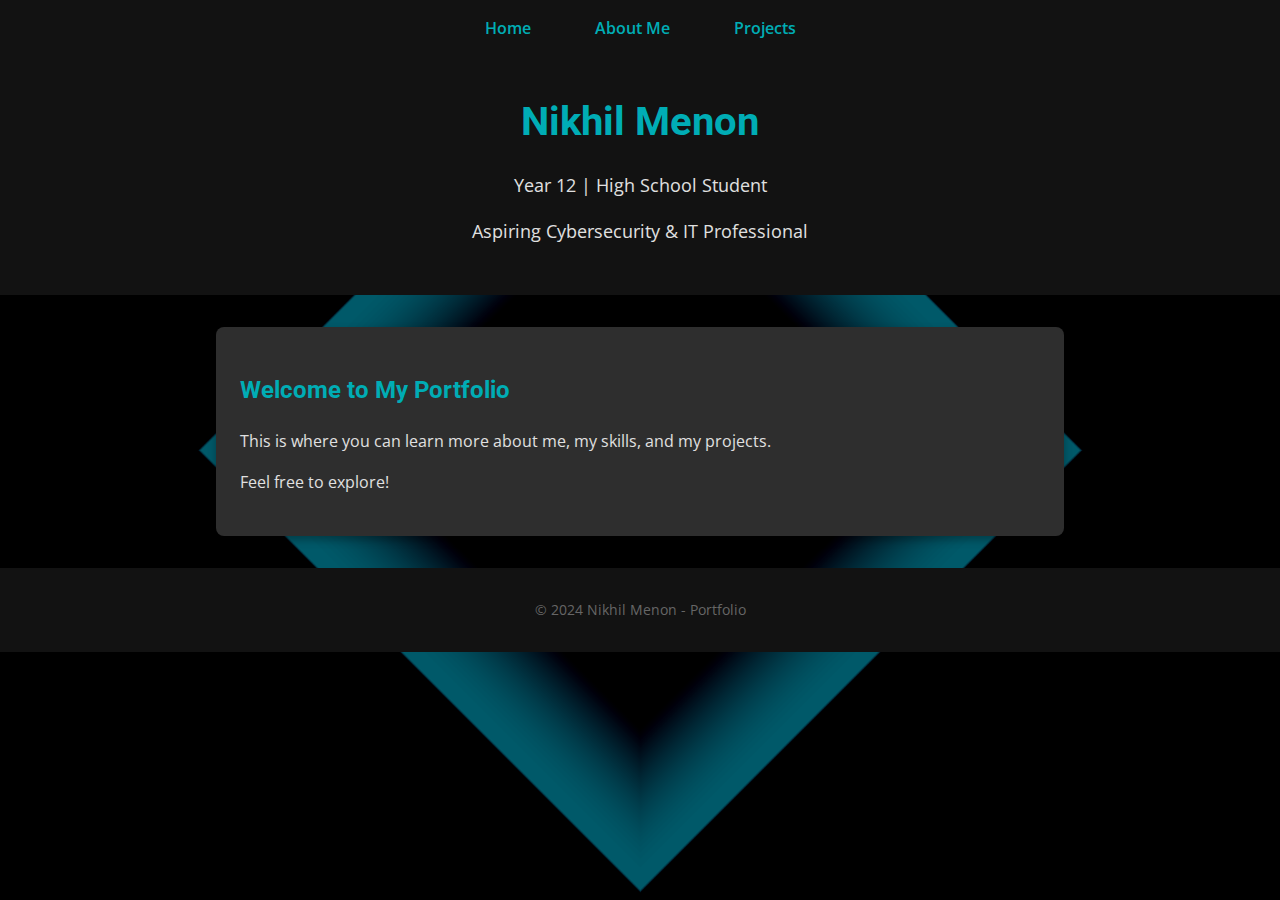
==== index.html @ 3a726c03 "Update index.html" ====
<!DOCTYPE html>
<html lang="en">
<head>
  <meta charset="UTF-8">
  <meta name="viewport" content="width=device-width, initial-scale=1.0">
  <title>Home - Nikhil Menon</title>
  <link href="https://fonts.googleapis.com/css2?family=Roboto:wght@400;700&family=Open+Sans:wght@400;600&display=swap" rel="stylesheet">
  <link rel="stylesheet" href="style.css">
  <script src="js/smooth-scroll.min.js"></script>
  <script src="script.js"></script>
</head>
<body>
  <!-- Navigation Menu -->
  <nav>
    <ul>
      <li><a href="index.html">Home</a></li>
      <li><a href="about.html">About Me</a></li>
      <li><a href="projects.html">Projects</a></li>
    </ul>
  </nav>

  <!-- Header Section -->
  <header>
    <h1 id="glitch-name">Nikhil Menon</h1>
    <p>Year 12 | High School Student</p>
    <p>Aspiring Cybersecurity & IT Professional</p>
  </header>

  <!-- Content Section -->
  <section id="home-content">
    <h2>Welcome to My Portfolio</h2>
    <p>This is where you can learn more about me, my skills, and my projects.</p>
    <p>Feel free to explore!</p>
  </section>

  <!-- Footer -->
  <footer>
    <p>© 2024 Nikhil Menon - Portfolio</p>
  </footer>
</body>
</html>
---- style.css ----
/* General Styles */
html {
    scroll-behavior: smooth;
}
body {
  font-family: 'Open Sans', sans-serif;
  background-color: #1E1E1E;
  color: #E0E0E0;
  margin: 0;
  line-height: 1.6;
  scroll-behavior: smooth; /* Enables smooth scrolling */
    background-image: url('./Background.png'); /* Replace with the path to your image */
    background-size: cover; /* Adjusts image to cover the entire screen */
    background-position: center; /* Centers the image */
    background-repeat: no-repeat; /* Ensures image does not repeat */
    background-attachment: fixed; /* Makes the image stay in place when scrolling */
}

h1, h2 {
  font-family: 'Roboto', sans-serif;
  color: #00ADB5;
}

/* Navigation Styles */
nav {
  text-align: center;
  background-color: #121212;
  padding: 1rem;
  position: sticky;
  top: 0;
  z-index: 10;
}

nav ul {
  list-style: none;
  padding: 0;
  margin: 0;
  display: flex;
  justify-content: center;
  gap: 2rem;
}

nav ul li {
  display: inline;
}

nav ul li a {
  color: #00ADB5;
  text-decoration: none;
  font-weight: 600;
  padding: 0.5rem 1rem;
  transition: color 0.3s, transform 0.3s;
}

nav ul li a:hover {
  color: #E0E0E0;
  transform: scale(1.1);
}

/* Header Section */
header {
  text-align: center;
  padding: 2rem;
  background-color: #121212;
}

header h1 {
  font-size: 2.5rem;
  margin: 0;
}

header p {
  font-size: 1.1rem;
}

/* Section Layout */
section {
  max-width: 800px;
  margin: 2rem auto;
  padding: 1.5rem;
  background-color: #2E2E2E;
  border-radius: 8px;
  box-shadow: 0 4px 8px rgba(0, 0, 0, 0.3);
}

/* About Section */
#about p {
  font-size: 1rem;
  line-height: 1.5;
}

/* Skills Section */
#skills ul {
  list-style-type: none;
  padding: 0;
}

#skills li {
  background-color: #121212;
  margin: 0.5rem 0;
  padding: 0.8rem;
  border-radius: 5px;
  color: #FFFFFF;
}

/* Contact Section */
#contact p, #contact a {
  color: #E0E0E0;
  font-size: 1rem;
}

#contact a {
  color: #00ADB5;
  text-decoration: none;
  font-weight: 600;
}

/* Footer */
footer {
  text-align: center;
  padding: 1rem;
  background-color: #121212;
  color: #666;
  font-size: 0.9rem;
}

/* Glitch Effect for Name */
#glitch-name {
  font-size: 2.5rem;
  position: relative;
  display: inline-block;
  transition: color 0.3s ease;
  color: #00ADB5;
}

#glitch-name:hover {
  color: #FFFFFF;
}

#glow:hover {
  color: #FFFFFF;
}
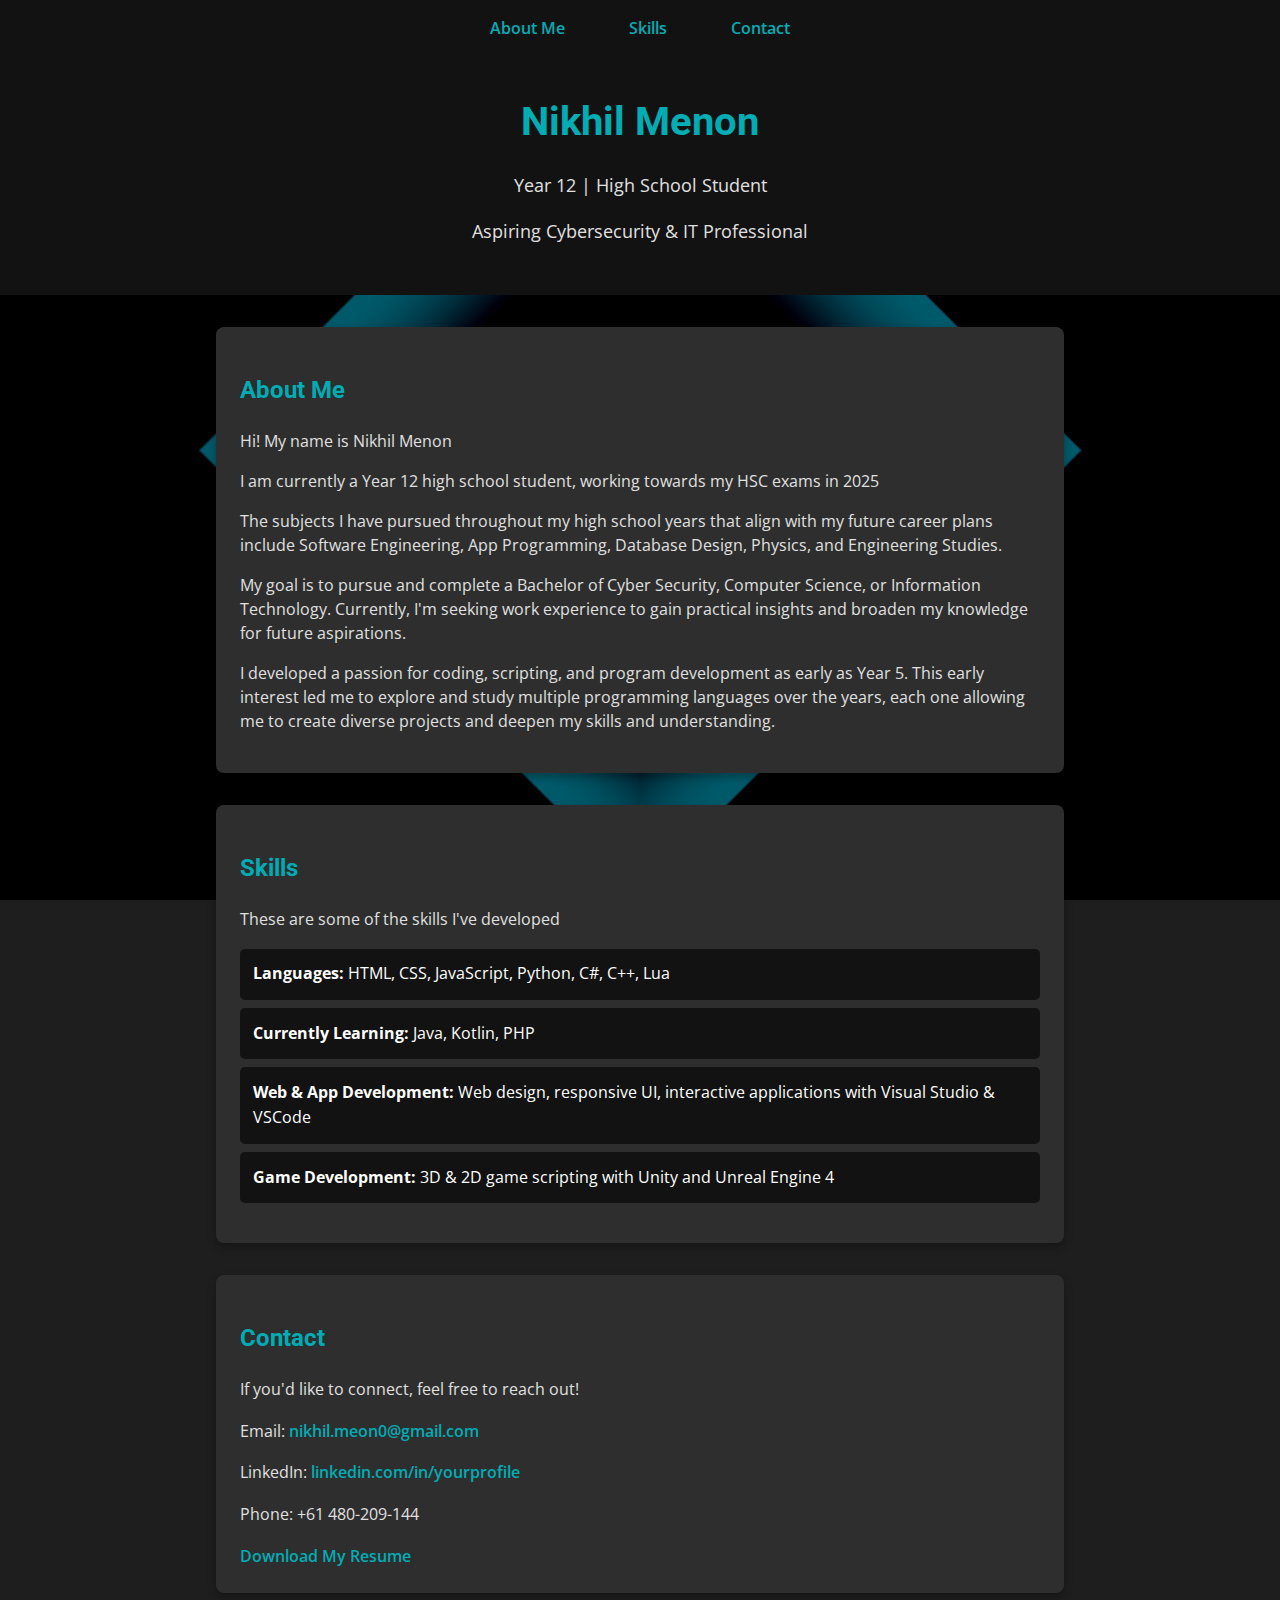
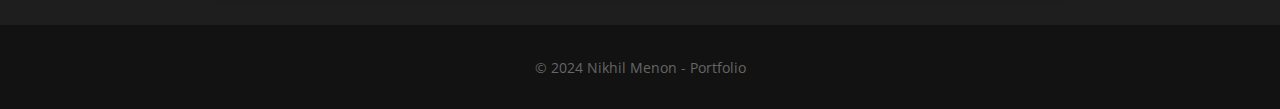
==== commit 13aa99b3: "Create index.html" ====
--- a/index.html
+++ b/index.html
@@ -1,21 +1,23 @@
 <!DOCTYPE html>
 <html lang="en">
+
 <head>
   <meta charset="UTF-8">
   <meta name="viewport" content="width=device-width, initial-scale=1.0">
-  <title>Home - Nikhil Menon</title>
+  <title>Nikhil Menon's Profile</title>
   <link href="https://fonts.googleapis.com/css2?family=Roboto:wght@400;700&family=Open+Sans:wght@400;600&display=swap" rel="stylesheet">
   <link rel="stylesheet" href="style.css">
-  <script src="js/smooth-scroll.min.js"></script>
-  <script src="script.js"></script>
+  <script async src="js/smooth-scroll.min.js"></script> <!-- Load async -->
+  <script defer src="script.js"></script> <!-- Defer script execution -->
 </head>
+
 <body>
   <!-- Navigation Menu -->
   <nav>
     <ul>
-      <li><a href="index.html">Home</a></li>
-      <li><a href="about.html">About Me</a></li>
-      <li><a href="projects.html">Projects</a></li>
+      <li><a href="#about">About Me</a></li>
+      <li><a href="#skills">Skills</a></li>
+      <li><a href="#contact">Contact</a></li>
     </ul>
   </nav>
 
@@ -26,16 +28,43 @@
     <p>Aspiring Cybersecurity & IT Professional</p>
   </header>
 
-  <!-- Content Section -->
-  <section id="home-content">
-    <h2>Welcome to My Portfolio</h2>
-    <p>This is where you can learn more about me, my skills, and my projects.</p>
-    <p>Feel free to explore!</p>
+  <!-- About Section -->
+  <section id="about">
+    <h2 id="glow">About Me</h2>
+    <p>Hi! My name is Nikhil Menon</p>
+    <p>I am currently a Year 12 high school student, working towards my HSC exams in 2025</p>
+    <p>The subjects I have pursued throughout my high school years that align with my future career plans include Software Engineering, App Programming, Database Design, Physics, and Engineering Studies.</p>
+    <p>My goal is to pursue and complete a Bachelor of Cyber Security, Computer Science, or Information Technology. Currently, I'm seeking work experience to gain practical insights and broaden my knowledge for future aspirations.</p>
+    <p>I developed a passion for coding, scripting, and program development as early as Year 5. This early interest led me to explore and study multiple programming languages over the years, each one allowing me to create diverse projects and deepen my skills and understanding.</p>
+  </section>
+
+  <!-- Skills Section -->
+  <section id="skills">
+    <h2 id="glow">Skills</h2>
+    <p>These are some of the skills I've developed</p>
+    <ul>
+      <li><strong>Languages:</strong> HTML, CSS, JavaScript, Python, C#, C++, Lua</li>
+      <li><strong>Currently Learning:</strong> Java, Kotlin, PHP</li>
+      <li><strong>Web & App Development:</strong> Web design, responsive UI, interactive applications with Visual Studio & VSCode</li>
+      <li><strong>Game Development:</strong> 3D & 2D game scripting with Unity and Unreal Engine 4</li>
+    </ul>
+  </section>
+
+  <!-- Contact Section -->
+  <section id="contact">
+    <h2 id="glow">Contact</h2>
+    <p>If you'd like to connect, feel free to reach out!</p>
+    <p>Email: <a href="https://mail.google.com/mail/?view=cm&fs=1&to=nikhil.meon0@gmail.com" target="_blank">nikhil.meon0@gmail.com</a></p>
+    <p>LinkedIn: <a href="https://linkedin.com/in/yourprofile" target="_blank">linkedin.com/in/yourprofile</a></p>
+    <p>Phone: +61 480-209-144</p>
+    <a href="Nikhil_Menon.pdf" download="Nikhil_Menon.pdf">Download My Resume</a>
   </section>
 
   <!-- Footer -->
   <footer>
     <p>© 2024 Nikhil Menon - Portfolio</p>
   </footer>
+
 </body>
+
 </html>
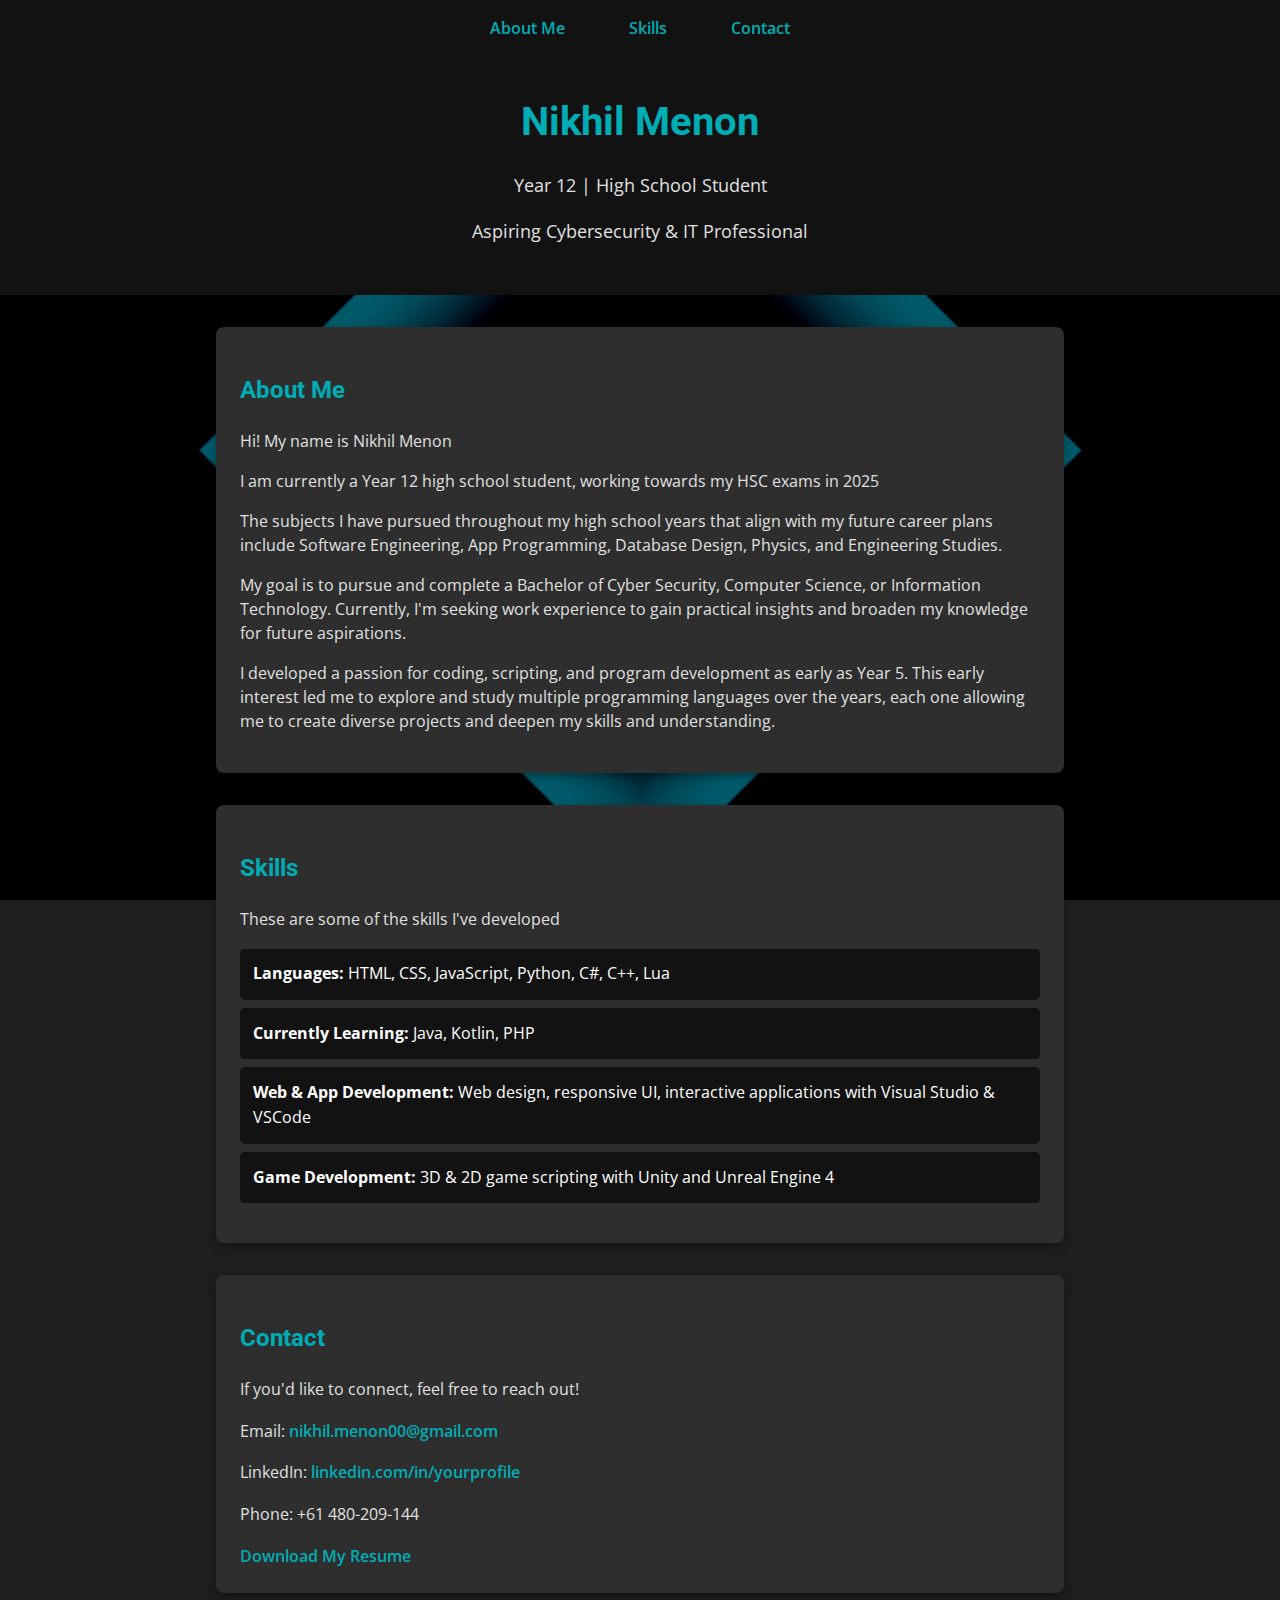
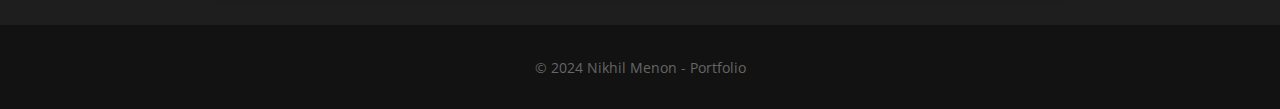
==== commit 45136ca2: "Update index.html" ====
--- a/index.html
+++ b/index.html
@@ -1,16 +1,14 @@
 <!DOCTYPE html>
 <html lang="en">
-
 <head>
   <meta charset="UTF-8">
   <meta name="viewport" content="width=device-width, initial-scale=1.0">
   <title>Nikhil Menon's Profile</title>
   <link href="https://fonts.googleapis.com/css2?family=Roboto:wght@400;700&family=Open+Sans:wght@400;600&display=swap" rel="stylesheet">
   <link rel="stylesheet" href="style.css">
-  <script async src="js/smooth-scroll.min.js"></script> <!-- Load async -->
-  <script defer src="script.js"></script> <!-- Defer script execution -->
+  <script src="js/smooth-scroll.min.js"></script>
+  <script src="script.js"></script>
 </head>
-
 <body>
   <!-- Navigation Menu -->
   <nav>
@@ -54,7 +52,7 @@
   <section id="contact">
     <h2 id="glow">Contact</h2>
     <p>If you'd like to connect, feel free to reach out!</p>
-    <p>Email: <a href="https://mail.google.com/mail/?view=cm&fs=1&to=nikhil.meon0@gmail.com" target="_blank">nikhil.meon0@gmail.com</a></p>
+    <p>Email: <a href="https://mail.google.com/mail/?view=cm&fs=1&to=nikhil.menon00@gmail.com" target="_blank">nikhil.menon00@gmail.com</a></p>
     <p>LinkedIn: <a href="https://linkedin.com/in/yourprofile" target="_blank">linkedin.com/in/yourprofile</a></p>
     <p>Phone: +61 480-209-144</p>
     <a href="Nikhil_Menon.pdf" download="Nikhil_Menon.pdf">Download My Resume</a>
@@ -64,7 +62,5 @@
   <footer>
     <p>© 2024 Nikhil Menon - Portfolio</p>
   </footer>
-
 </body>
-
 </html>
